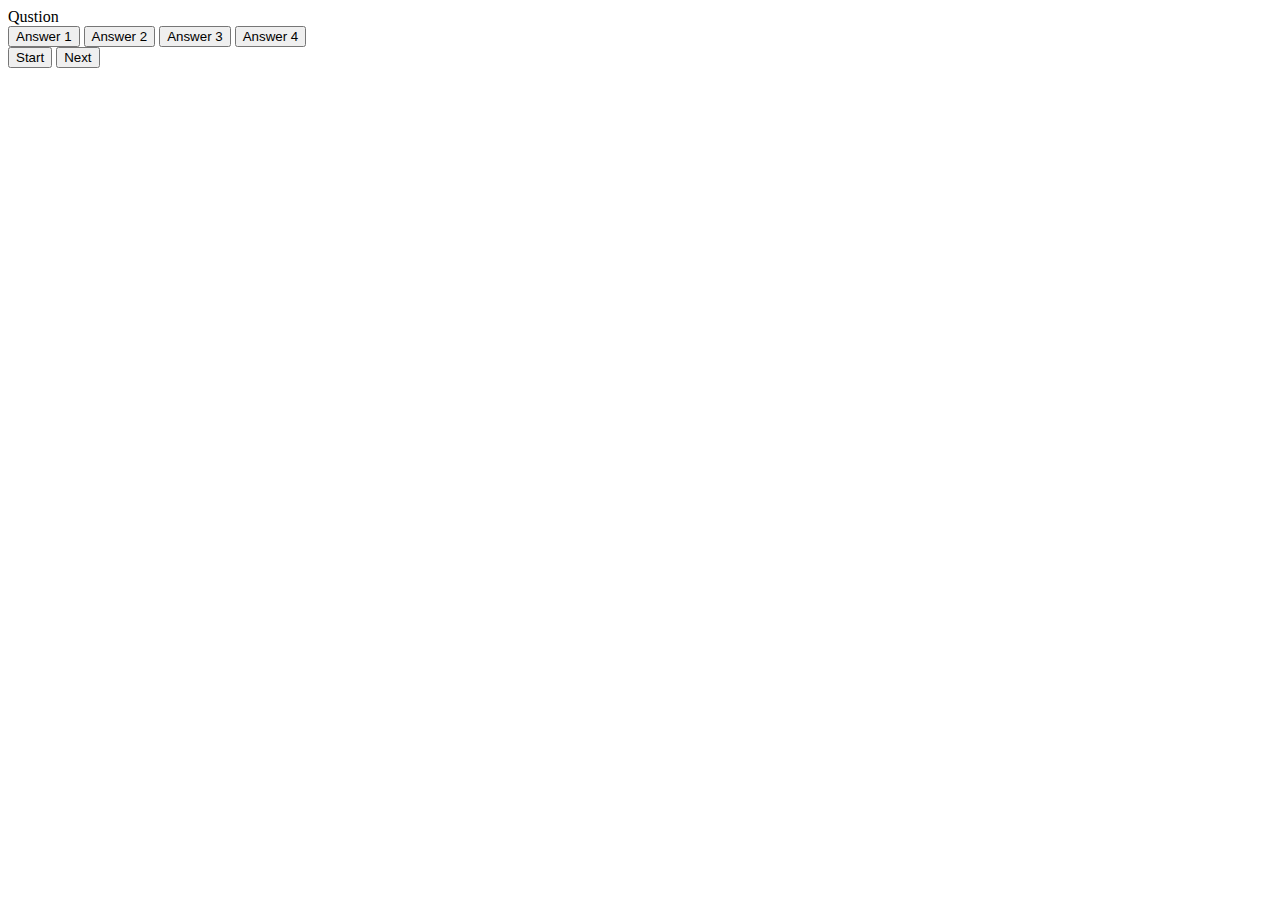
==== index.html @ c65815d2 "created html, css and js files, outlined html" ====
<!DOCTYPE html>
<head>
<title>Coding Quiz</title>
<meta charset="UTF-8" />
<meta name="viewport" content="width=device-width, initial-scale=1" />
<link rel="stylesheet" type="text/css" href="./assets/style.cs" />
</head>
<body>
        
    <div class= "container"> 
        <div id="question-container" class="hide"></div>
        <div id="question">Qustion</div>
        <div id="answer-buttons" class="btn-grid">
            <button class="btn">Answer 1</button>
            <button class="btn">Answer 2</button>
            <button class="btn">Answer 3</button>
            <button class="btn">Answer 4</button>
        </div>
    </div>
    <div class="controls">
        <button id="start-btn" class="start-btn btn">Start</button>
        <button id="next-btn" class="next-btn btn hide">Next</button>
    </div>

<script src="./assets/script.js"></script>

</body>
</html>
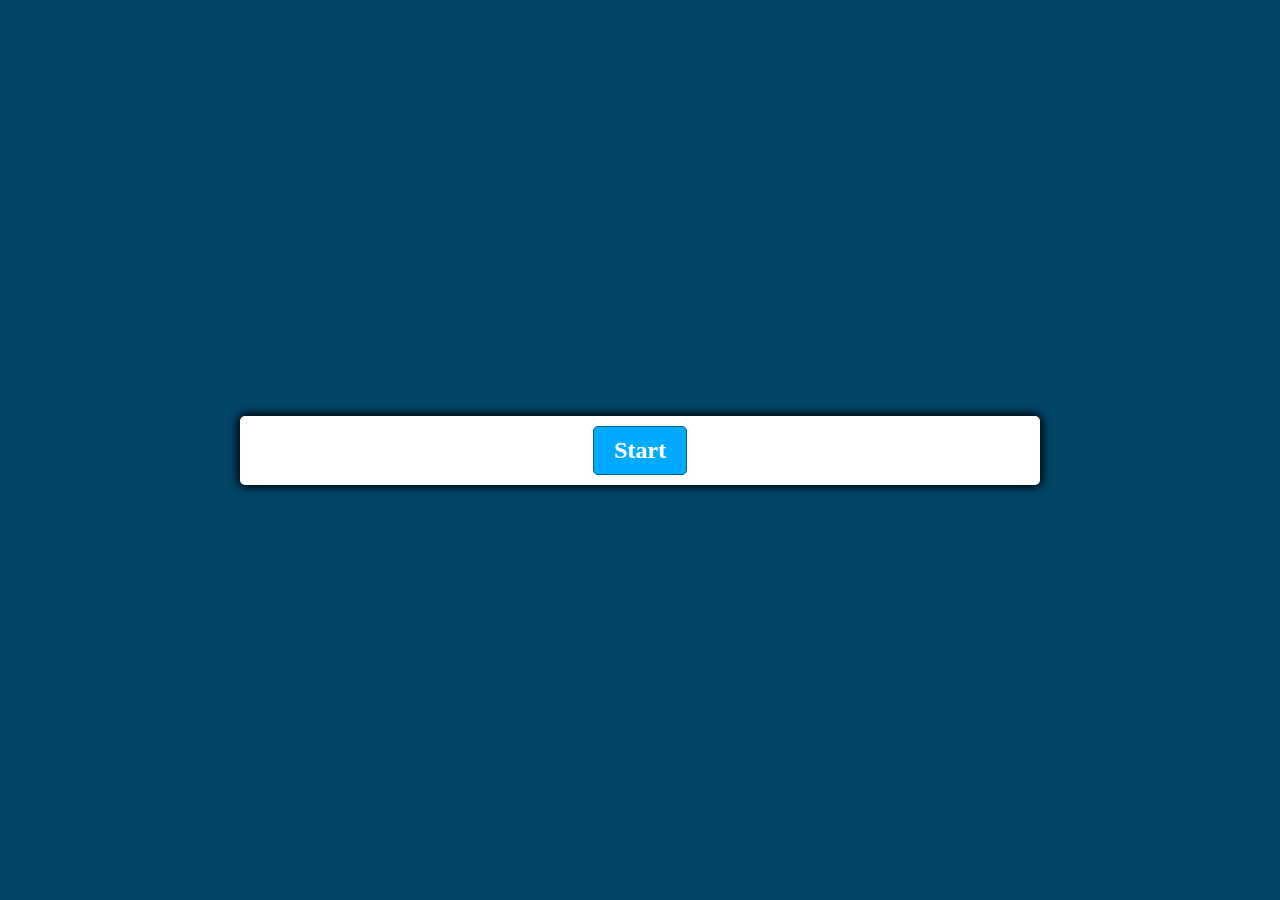
==== commit b5d186f4: "css outlined, minor html fixes" ====
--- a/index.html
+++ b/index.html
@@ -1,28 +1,29 @@
 <!DOCTYPE html>
+<html lang="en">
 <head>
-<title>Coding Quiz</title>
-<meta charset="UTF-8" />
-<meta name="viewport" content="width=device-width, initial-scale=1" />
-<link rel="stylesheet" type="text/css" href="./assets/style.cs" />
+  <meta charset="UTF-8">
+  <meta name="viewport" content="width=device-width, initial-scale=1.0">
+  <meta http-equiv="X-UA-Compatible" content="ie=edge">
+  <link href="./assets/style.css" rel="stylesheet">
+
+  <title>Quiz App</title>
 </head>
 <body>
-        
-    <div class= "container"> 
-        <div id="question-container" class="hide"></div>
-        <div id="question">Qustion</div>
-        <div id="answer-buttons" class="btn-grid">
-            <button class="btn">Answer 1</button>
-            <button class="btn">Answer 2</button>
-            <button class="btn">Answer 3</button>
-            <button class="btn">Answer 4</button>
-        </div>
+  <div class="container">
+    <div id="question-container" class="hide">
+      <div id="question">Question</div>
+      <div id="answer-buttons" class="btn-grid">
+        <button class="btn">Answer 1</button>
+        <button class="btn">Answer 2</button>
+        <button class="btn">Answer 3</button>
+        <button class="btn">Answer 4</button>
+      </div>
     </div>
     <div class="controls">
-        <button id="start-btn" class="start-btn btn">Start</button>
-        <button id="next-btn" class="next-btn btn hide">Next</button>
+      <button id="start-btn" class="start-btn btn">Start</button>
+      <button id="next-btn" class="next-btn btn hide">Next</button>
     </div>
-
-<script src="./assets/script.js"></script>
-
+  </div>
 </body>
+<script src="script.js"></script>
 </html>--- a/assets/style.css
+++ b/assets/style.css
@@ -0,0 +1,85 @@
+*, *::before, *::after {
+    box-sizing: border-box;
+    font-family: Gotham Rounded;
+}
+  
+:root {
+    --hue-neutral: 200;
+    --hue-wrong: 0;
+    --hue-correct: 145;
+}
+  
+body {
+    --hue: var(--hue-neutral);
+    padding: 0;
+    margin: 0;
+    display: flex;
+    width: 100vw;
+    height: 100vh;
+    justify-content: center;
+    align-items: center;
+    background-color: hsl(var(--hue), 100%, 20%);
+}
+  
+body.correct {
+    --hue: var(--hue-correct);
+}
+  
+  .wrong {
+    --hue: var(--hue-wrong);
+}
+  
+.container {
+    width: 800px;
+    max-width: 80%;
+    background-color: white;
+    border-radius: 5px;
+    padding: 10px;
+    box-shadow: 0 0 10px 2px;
+}
+  
+.btn-grid {
+    display: grid;
+    grid-template-columns: repeat(2, auto);
+    gap: 10px;
+    margin: 20px 0;
+}
+  
+.btn {
+    --hue: var(--hue-neutral);
+    border: 1px solid hsl(var(--hue), 100%, 30%);
+    background-color: hsl(var(--hue), 100%, 50%);
+    border-radius: 5px;
+    padding: 5px 10px;
+    color: white;
+    outline: none;
+}
+  
+.btn:hover {
+    border-color: black;
+}
+  
+.btn.correct {
+    --hue: var(--hue-correct);
+    color: black;
+}
+  
+.btn.wrong {
+    --hue: var(--hue-wrong);
+}
+  
+.start-btn, .next-btn {
+    font-size: 1.5rem;
+    font-weight: bold;
+    padding: 10px 20px;
+}
+  
+.controls {
+    display: flex;
+    justify-content: center;
+    align-items: center;
+}
+  
+.hide {
+    display: none;
+}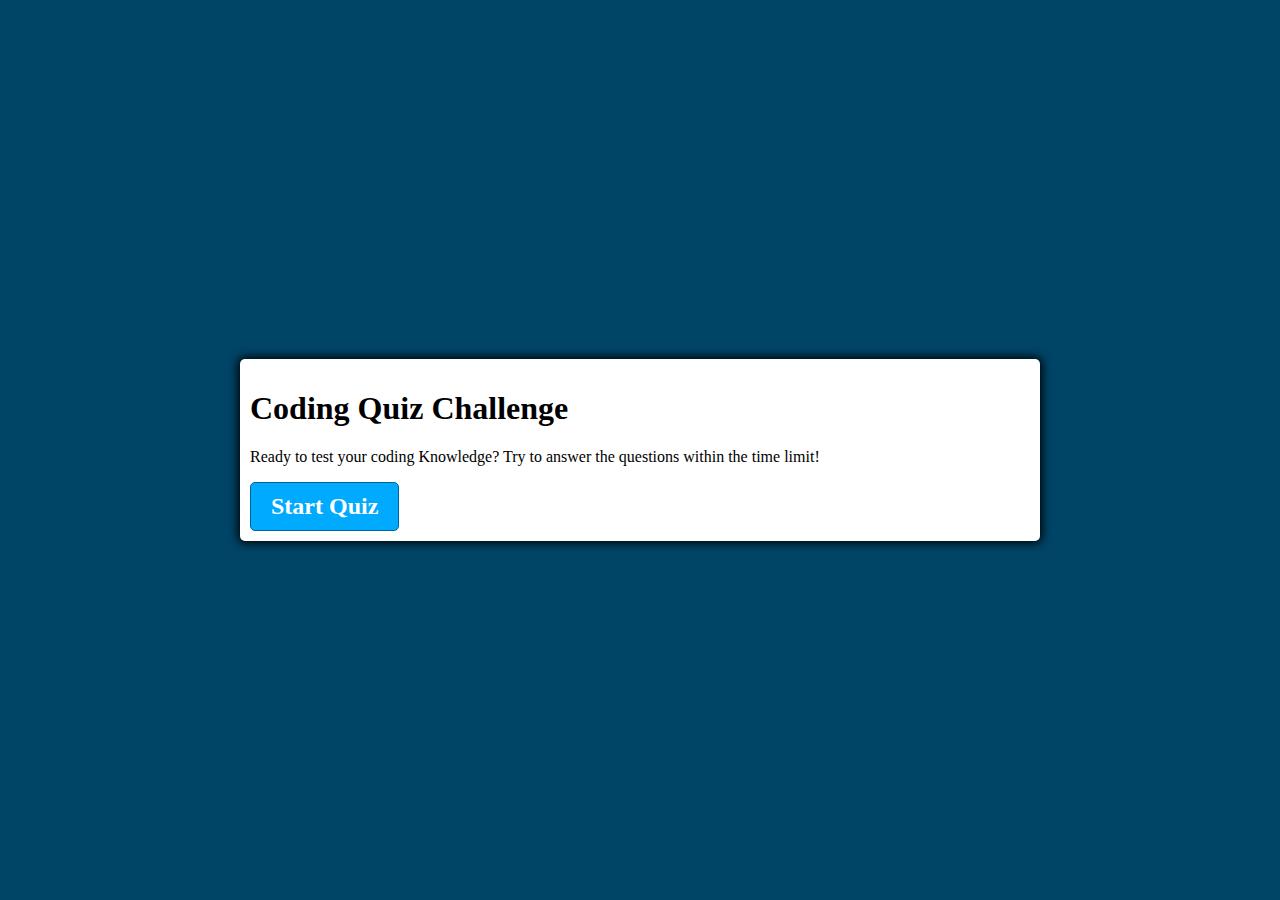
==== commit 817c7bf7: "abandoned grid template, changed some definitions" ====
--- a/index.html
+++ b/index.html
@@ -6,24 +6,21 @@
   <meta http-equiv="X-UA-Compatible" content="ie=edge">
   <link href="./assets/style.css" rel="stylesheet">
 
-  <title>Quiz App</title>
+  <title>Coding Quiz</title>
 </head>
 <body>
-  <div class="container">
-    <div id="question-container" class="hide">
-      <div id="question">Question</div>
-      <div id="answer-buttons" class="btn-grid">
-        <button class="btn">Answer 1</button>
-        <button class="btn">Answer 2</button>
-        <button class="btn">Answer 3</button>
-        <button class="btn">Answer 4</button>
-      </div>
+    
+    <div id="container">
+        <div id="currentTime"></div>
+        <div id="questions">
+            <h1>Coding Quiz Challenge</h1>
+            <p>Ready to test your coding Knowledge? Try to answer the questions within the time limit!</p>
+            <ul id="choices"></ul>
+            <button class= "btn" id="startTime">Start Quiz</button>
+        </div>
+
     </div>
-    <div class="controls">
-      <button id="start-btn" class="start-btn btn">Start</button>
-      <button id="next-btn" class="next-btn btn hide">Next</button>
-    </div>
-  </div>
+
 </body>
 <script src="script.js"></script>
 </html>--- a/assets/style.css
+++ b/assets/style.css
@@ -25,24 +25,17 @@
     --hue: var(--hue-correct);
 }
   
-  .wrong {
+body.wrong {
     --hue: var(--hue-wrong);
 }
   
-.container {
+#container {
     width: 800px;
     max-width: 80%;
     background-color: white;
     border-radius: 5px;
     padding: 10px;
     box-shadow: 0 0 10px 2px;
-}
-  
-.btn-grid {
-    display: grid;
-    grid-template-columns: repeat(2, auto);
-    gap: 10px;
-    margin: 20px 0;
 }
   
 .btn {
@@ -55,8 +48,9 @@
     outline: none;
 }
   
-.btn:hover {
+button:hover {
     border-color: black;
+    transform: scale(1.05);
 }
   
 .btn.correct {
@@ -68,18 +62,8 @@
     --hue: var(--hue-wrong);
 }
   
-.start-btn, .next-btn {
+#startTime {
     font-size: 1.5rem;
     font-weight: bold;
     padding: 10px 20px;
 }
-  
-.controls {
-    display: flex;
-    justify-content: center;
-    align-items: center;
-}
-  
-.hide {
-    display: none;
-}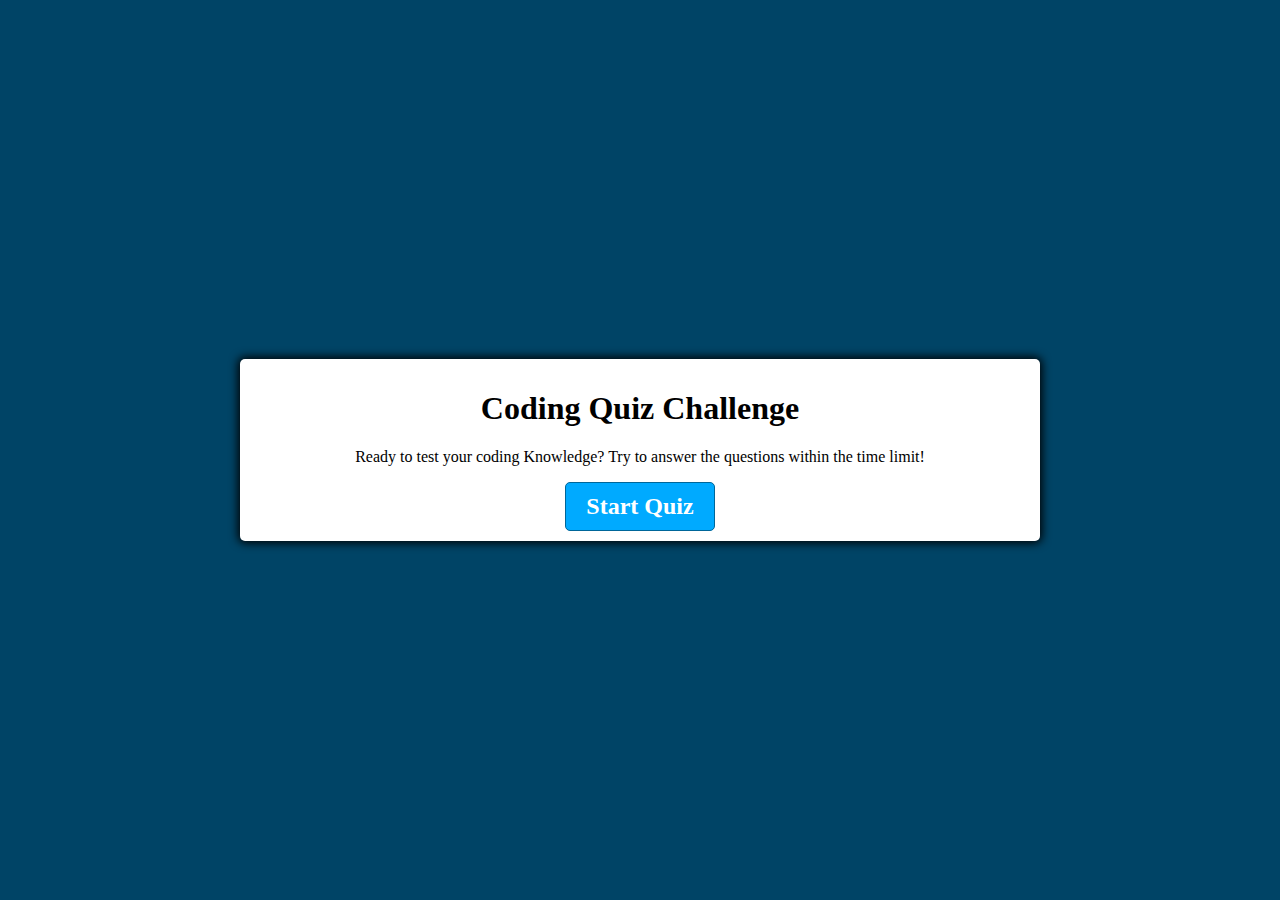
==== commit bd001aba: "added the javascript" ====
--- a/index.html
+++ b/index.html
@@ -5,22 +5,22 @@
   <meta name="viewport" content="width=device-width, initial-scale=1.0">
   <meta http-equiv="X-UA-Compatible" content="ie=edge">
   <link href="./assets/style.css" rel="stylesheet">
-
+  <script defer src="./assets/script.js"></script>
   <title>Coding Quiz</title>
 </head>
 <body>
     
-    <div id="container">
+    <div class ="center" id="container">
+
         <div id="currentTime"></div>
         <div id="questions">
             <h1>Coding Quiz Challenge</h1>
             <p>Ready to test your coding Knowledge? Try to answer the questions within the time limit!</p>
-            <ul id="choices"></ul>
-            <button class= "btn" id="startTime">Start Quiz</button>
+            <ul id="choices"></ul> 
+            <button class="btn" id="startTime">Start Quiz</button>
         </div>
 
     </div>
 
 </body>
-<script src="script.js"></script>
 </html>--- a/assets/style.css
+++ b/assets/style.css
@@ -67,3 +67,10 @@
     font-weight: bold;
     padding: 10px 20px;
 }
+
+.center {
+    display: flex;
+    align-items: center;
+    justify-content: center;
+    text-align: center;
+}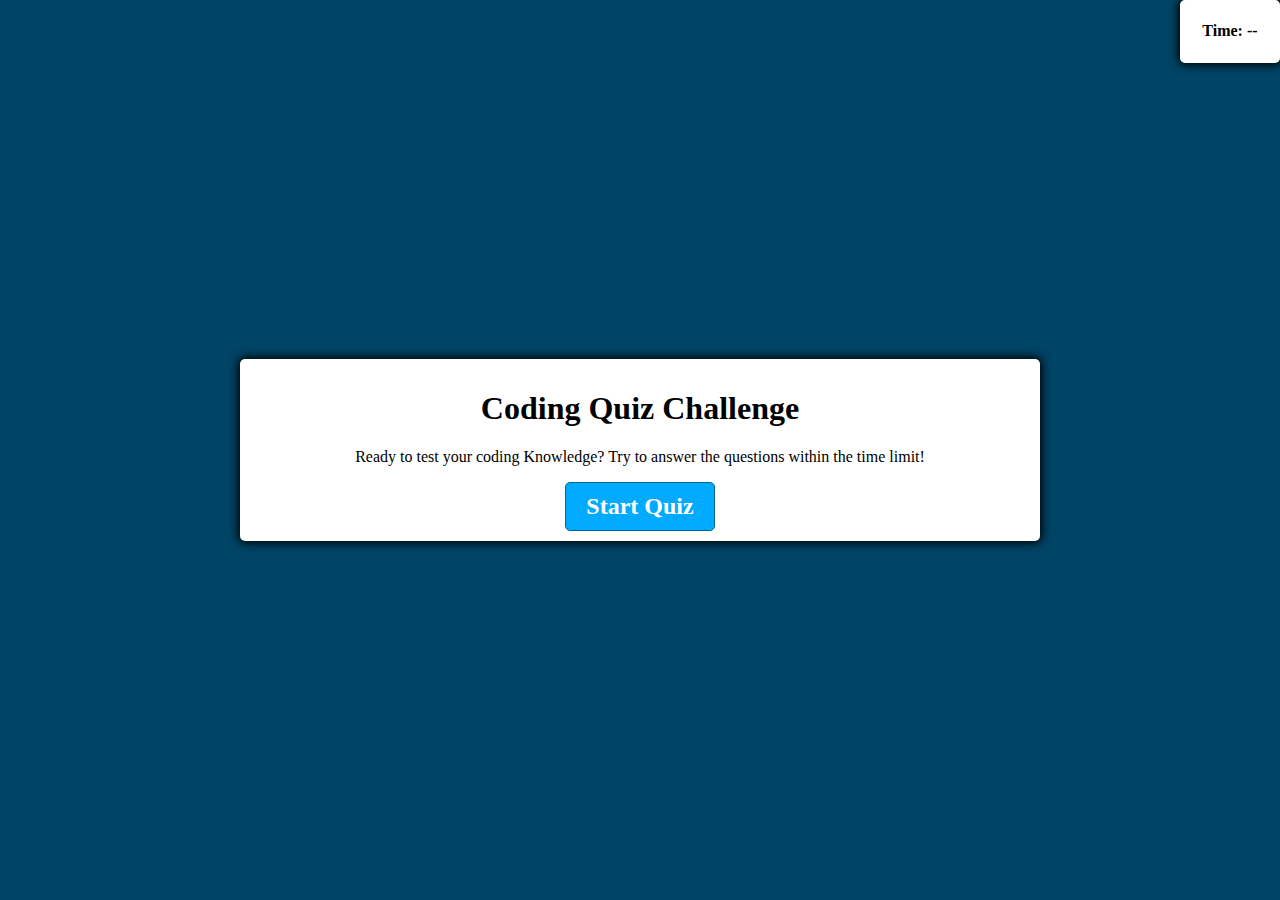
==== commit 8d7f401b: "added more stylings and cleaned some stuff up" ====
--- a/index.html
+++ b/index.html
@@ -12,7 +12,7 @@
     
     <div class ="center" id="container">
 
-        <div id="currentTime"></div>
+        <div id="currentTime">Time: --</div>
         <div id="questions">
             <h1>Coding Quiz Challenge</h1>
             <p>Ready to test your coding Knowledge? Try to answer the questions within the time limit!</p>
--- a/assets/style.css
+++ b/assets/style.css
@@ -21,14 +21,7 @@
     background-color: hsl(var(--hue), 100%, 20%);
 }
   
-body.correct {
-    --hue: var(--hue-correct);
-}
-  
-body.wrong {
-    --hue: var(--hue-wrong);
-}
-  
+
 #container {
     width: 800px;
     max-width: 80%;
@@ -53,15 +46,6 @@
     transform: scale(1.05);
 }
   
-.btn.correct {
-    --hue: var(--hue-correct);
-    color: black;
-}
-  
-.btn.wrong {
-    --hue: var(--hue-wrong);
-}
-  
 #startTime {
     font-size: 1.5rem;
     font-weight: bold;
@@ -73,4 +57,56 @@
     align-items: center;
     justify-content: center;
     text-align: center;
+}
+
+#currentTime {
+    position: absolute;
+    top: 0px;
+    right: 0px;
+    background-color: white;
+    padding: 1.75%;
+    border-radius: 5px;
+    font-weight: bolder;
+    box-shadow: 0 0 10px 2px;
+}
+
+#createDiv {
+    font-weight: bolder;
+}
+
+ul {
+    list-style: none;
+    padding: 0;
+    margin: 0;
+}
+
+li {
+    background-color: hsl(var(--hue), 100%, 50%);
+    padding: 1.75%;
+    border-radius: 5px;
+    font-weight: bolder;
+    margin: 5%;
+    line-height: 3;
+    color: white;
+    border: 1px solid black, 100%, 30%;
+}
+
+li:hover {
+    transform: scale(1.05);
+    background-color: hsl(var(--hue), 100%, 65%);
+}
+
+label {
+    margin-right: 10px;
+}
+input {
+    margin-bottom: 20px;
+    width: 50%;
+    border: 1px solid lightgray;
+}
+
+#createP {
+    font-weight: bolder;
+    padding: 2%;
+    font-size: 3rem;
 }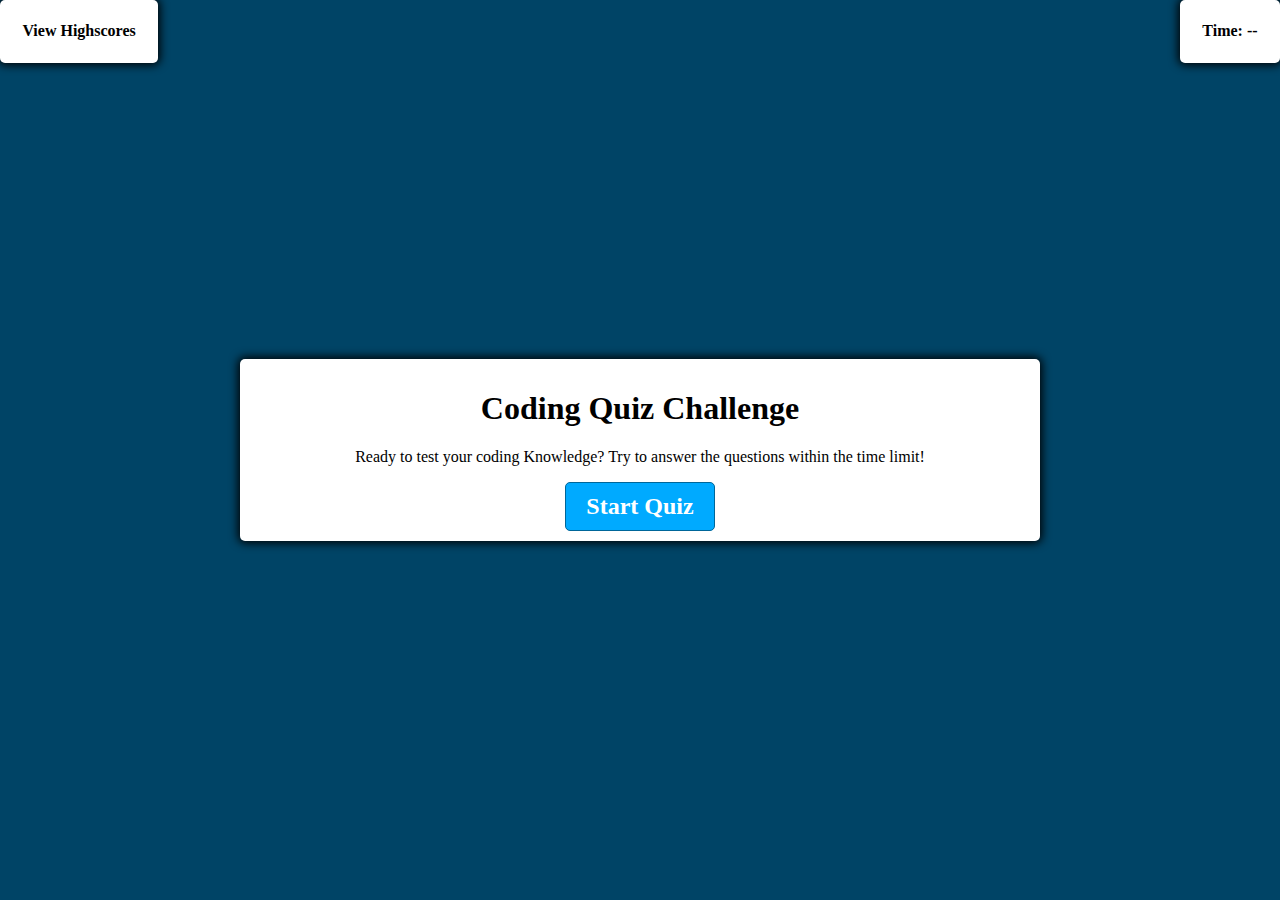
==== commit 17a6ac54: "minor typos fixed, readme content added" ====
--- a/index.html
+++ b/index.html
@@ -11,7 +11,7 @@
 <body>
     
     <div class ="center" id="container">
-
+        <a href="highscores.html">View Highscores</a>
         <div id="currentTime">Time: --</div>
         <div id="questions">
             <h1>Coding Quiz Challenge</h1>
--- a/assets/style.css
+++ b/assets/style.css
@@ -70,6 +70,26 @@
     box-shadow: 0 0 10px 2px;
 }
 
+a {
+    position: absolute;
+    top: 0px;
+    left: 0px;
+    background-color: white;
+    padding: 1.75%;
+    border-radius: 5px;
+    font-weight: bolder;
+    box-shadow: 0 0 10px 2px;
+}
+
+a, a:focus, a:active {
+    text-decoration: none;
+    color: inherit;
+}
+
+a:hover {
+    transform: scale(1.05);
+}
+
 #createDiv {
     font-weight: bolder;
 }
@@ -109,4 +129,10 @@
     font-weight: bolder;
     padding: 2%;
     font-size: 3rem;
+}
+
+#goBack, #clear {
+    font-size: 1.5rem;
+    font-weight: bold;
+    padding: 10px 20px;
 }